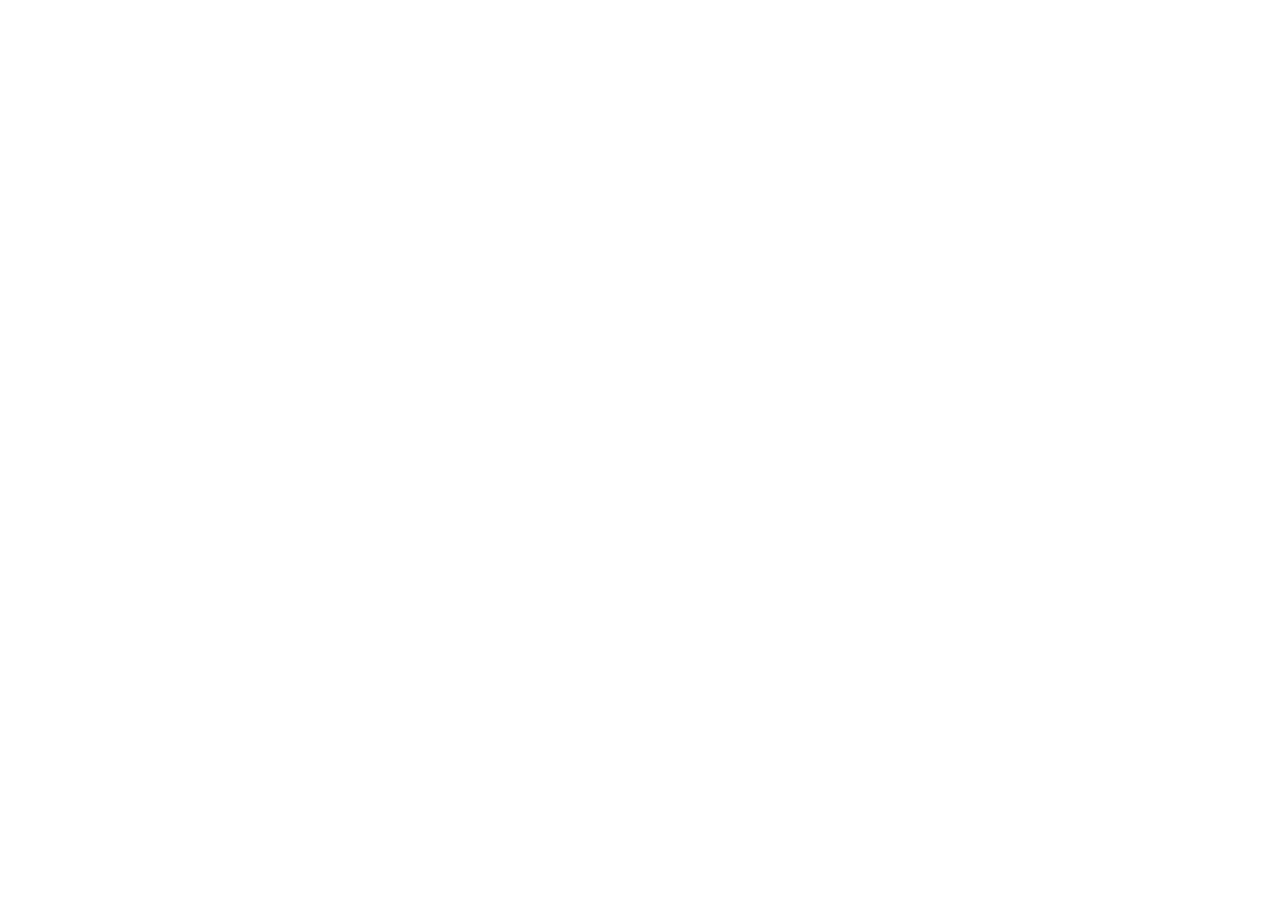
==== index.html @ 045b30f8 "Initial commit" ====
<!DOCTYPE html>
<html lang="en">
<head>
    <meta charset="UTF-8">
    <meta name="viewport" content="width=device-width, initial-scale=1.0">
    <title>Document</title>
    <link rel="stylesheet" href="style.css">
</head>
<body>
    <script src="main.js"></script>
</body>
</html>
---- style.css ----
* {
    padding: 0;
    margin: 0;
}
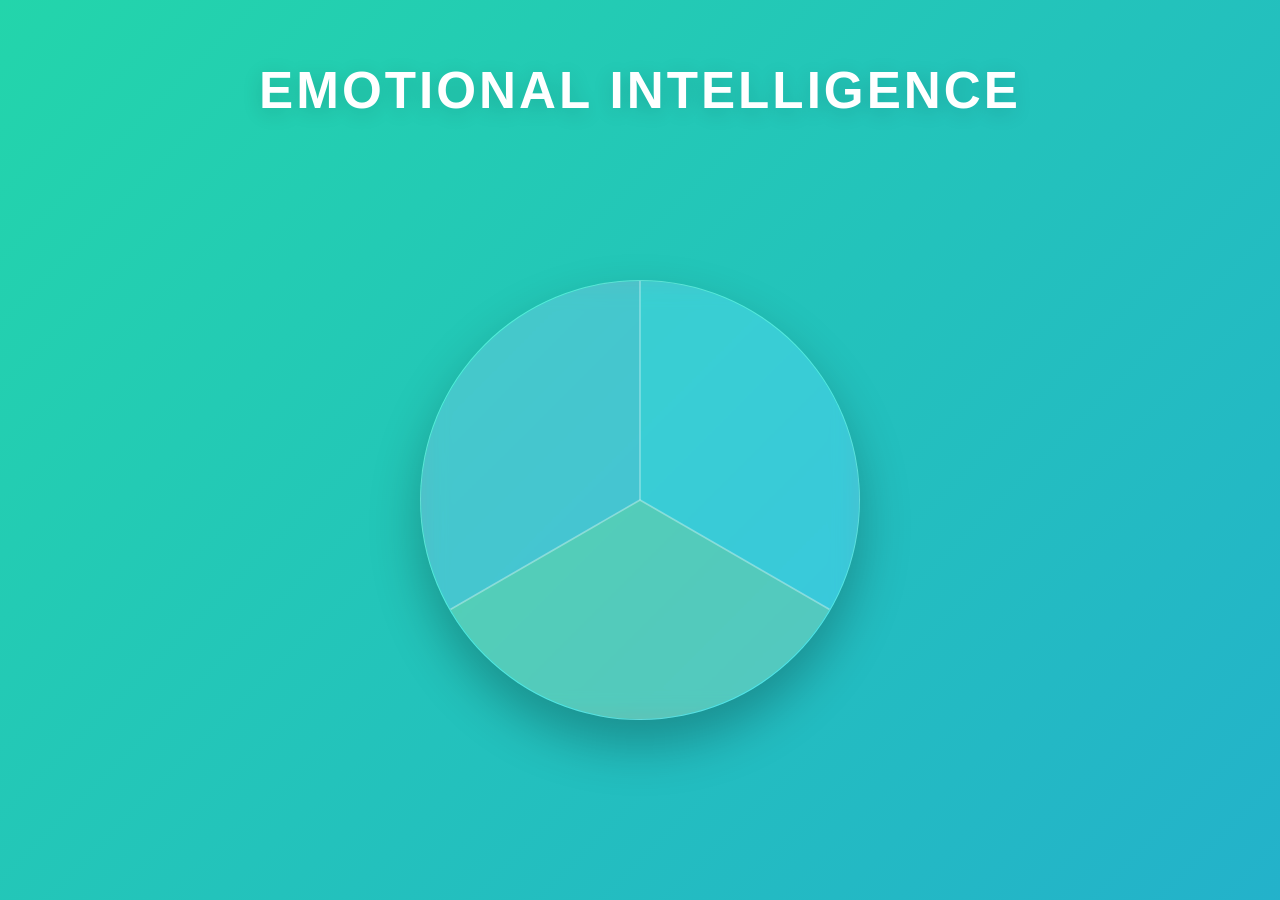
==== commit e8c7a4ca: "feat: add main page demo" ====
--- a/index.html
+++ b/index.html
@@ -1,12 +1,93 @@
 <!DOCTYPE html>
-<html lang="en">
+<html lang="uk">
+
 <head>
     <meta charset="UTF-8">
     <meta name="viewport" content="width=device-width, initial-scale=1.0">
-    <title>Document</title>
+    <title>Emotional Intelligence</title>
     <link rel="stylesheet" href="style.css">
 </head>
+
 <body>
-    <script src="main.js"></script>
+
+    <!-- Фоновые оверлеи для плавных цветовых переходов при наведении -->
+    <div class="bg-overlay sector-1-bg"></div>
+    <div class="bg-overlay sector-2-bg"></div>
+    <div class="bg-overlay sector-3-bg"></div>
+
+    <div class="container">
+        <!-- Шапка: заголовок темы / разделов (находится сверху по центру) -->
+        <header class="header">
+            <h1 id="main-title" class="title default">Emotional intelligence</h1>
+        </header>
+
+        <!-- Интерактивная диаграмма жидкого стекла -->
+        <main class="chart-wrapper">
+            <div class="glass-circle liquid-glass-fx">
+                <svg viewBox="0 0 400 400" class="chart-svg">
+                    <!-- Верхний правый сегмент (ЕМОЦІЇ) -->
+                    <path class="sector sector-1" data-sector="1" data-title="ЕМОЦІЇ"
+                        d="M 200,200 L 200,0 A 200,200 0 0,1 373.205,300 Z" />
+
+                    <!-- Нижний сегмент (САМОКОНТРОЛЬ) -->
+                    <path class="sector sector-2" data-sector="2" data-title="САМОКОНТРОЛЬ"
+                        d="M 200,200 L 373.205,300 A 200,200 0 0,1 26.795,300 Z" />
+
+                    <!-- Верхний левый сегмент (ЕМПАТІЯ) -->
+                    <path class="sector sector-3" data-sector="3" data-title="ЕМПАТІЯ"
+                        d="M 200,200 L 26.795,300 A 200,200 0 0,1 200,0 Z" />
+
+                    <!-- Разделительные стыковочные линии -->
+                    <line x1="200" y1="200" x2="200" y2="0" class="divider" />
+                    <line x1="200" y1="200" x2="373.205" y2="300" class="divider" />
+                    <line x1="200" y1="200" x2="26.795" y2="300" class="divider" />
+                </svg>
+            </div>
+        </main>
+    </div>
+
+    <script>
+        document.addEventListener('DOMContentLoaded', () => {
+            const body = document.body;
+            const mainTitle = document.getElementById('main-title');
+            const defaultTitle = 'Emotional intelligence';
+            const sectors = document.querySelectorAll('.sector');
+
+            sectors.forEach(sector => {
+                const sectorId = sector.getAttribute('data-sector');
+                const sectorTitle = sector.getAttribute('data-title');
+
+                // Переход при наведении
+                sector.addEventListener('mouseenter', () => {
+                    body.setAttribute('data-active-sector', sectorId);
+
+                    mainTitle.classList.add('is-hidden');
+                    setTimeout(() => {
+                        mainTitle.textContent = sectorTitle;
+                        mainTitle.classList.remove('default');
+                        mainTitle.classList.remove('is-hidden');
+                    }, 180);
+                });
+
+                // Возврат при уходе курсора
+                sector.addEventListener('mouseleave', () => {
+                    body.removeAttribute('data-active-sector');
+
+                    mainTitle.classList.add('is-hidden');
+                    setTimeout(() => {
+                        mainTitle.textContent = defaultTitle;
+                        mainTitle.classList.add('default');
+                        mainTitle.classList.remove('is-hidden');
+                    }, 180);
+                });
+
+                // Переход по клику на будущую страницу
+                sector.addEventListener('click', () => {
+                    window.location.href = 'BLANK';
+                });
+            });
+        });
+    </script>
 </body>
+
 </html>
--- a/style.css
+++ b/style.css
@@ -1,4 +1,196 @@
 * {
+    margin: 0;
     padding: 0;
-    margin: 0;
+    box-sizing: border-box;
+}
+
+/** Ultra Light */
+@font-face {
+  font-family: "San Francisco";
+  font-weight: 100;
+  src: url("https://applesocial.s3.amazonaws.com/assets/styles/fonts/sanfrancisco/sanfranciscodisplay-ultralight-webfont.woff");
+}
+
+/** Thin */
+@font-face {
+  font-family: "San Francisco";
+  font-weight: 200;
+  src: url("https://applesocial.s3.amazonaws.com/assets/styles/fonts/sanfrancisco/sanfranciscodisplay-thin-webfont.woff");
+}
+
+/** Regular */
+@font-face {
+  font-family: "San Francisco";
+  font-weight: 400;
+  src: url("https://applesocial.s3.amazonaws.com/assets/styles/fonts/sanfrancisco/sanfranciscodisplay-regular-webfont.woff");
+}
+
+/** Medium */
+@font-face {
+  font-family: "San Francisco";
+  font-weight: 500;
+  src: url("https://applesocial.s3.amazonaws.com/assets/styles/fonts/sanfrancisco/sanfranciscodisplay-medium-webfont.woff");
+}
+
+/** Semi Bold */
+@font-face {
+  font-family: "San Francisco";
+  font-weight: 600;
+  src: url("https://applesocial.s3.amazonaws.com/assets/styles/fonts/sanfrancisco/sanfranciscodisplay-semibold-webfont.woff");
+}
+
+/** Bold */ 
+@font-face {
+  font-family: "San Francisco";
+  font-weight: 700;
+  src: url("https://applesocial.s3.amazonaws.com/assets/styles/fonts/sanfrancisco/sanfranciscodisplay-bold-webfont.woff");
+}
+
+/* Настройки жидкого стекла */
+.liquid-glass-fx {
+    -webkit-backdrop-filter: blur(12px) saturate(160%);
+    backdrop-filter: blur(12px) saturate(160%);
+    background-color: rgba(255, 255, 255, 0.12);
+    border: 1px solid rgba(255, 255, 255, 0.25);
+}
+
+/* Базовый динамический градиент фона */
+body {
+    min-height: 100vh;
+    font-family: "San Francisco", -apple-system, BlinkMacSystemFont, sans-serif;
+    color: #ffffff;
+    background: linear-gradient(-45deg, #ee7752, #e73c7e, #23a6d5, #23d5ab);
+    background-size: 400% 400%;
+    animation: gradient 15s ease infinite;
+    overflow: hidden;
+    position: relative;
+}
+
+@keyframes gradient {
+    0% { background-position: 0% 50%; }
+    50% { background-position: 100% 50%; }
+    100% { background-position: 0% 50%; }
+}
+
+/* Плавные фоновые слои для смены оттенков при наведении */
+.bg-overlay {
+    position: fixed;
+    inset: 0;
+    opacity: 0;
+    transition: opacity 0.8s ease;
+    background-size: 400% 400%;
+    animation: gradient 15s ease infinite;
+    pointer-events: none;
+    z-index: 0;
+}
+
+/* Оттенки для секции 1 (ЕМОЦІЇ) */
+.sector-1-bg {
+    background-image: linear-gradient(-45deg, #2b580c, #639a67, #23a6d5, #1e5f74);
+}
+
+/* Оттенки для секции 2 (САМОКОНТРОЛЬ) */
+.sector-2-bg {
+    background-image: linear-gradient(-45deg, #d9455f, #f28b50, #e73c7e, #f7b731);
+}
+
+/* Оттенки для секции 3 (ЕМПАТІЯ) */
+.sector-3-bg {
+    background-image: linear-gradient(-45deg, #6a0572, #ab83a1, #3b6978, #88304e);
+}
+
+body[data-active-sector="1"] .sector-1-bg { opacity: 1; }
+body[data-active-sector="2"] .sector-2-bg { opacity: 1; }
+body[data-active-sector="3"] .sector-3-bg { opacity: 1; }
+
+/* Основная сетка */
+.container {
+    position: relative;
+    z-index: 1;
+    min-height: 100vh;
+    display: flex;
+    flex-direction: column;
+    align-items: center;
+    padding: 60px 20px;
+}
+
+/* Шапка с главным названием */
+.header {
+    text-align: center;
+    margin-bottom: 40px;
+    height: 60px;
+    display: flex;
+    align-items: center;
+    justify-content: center;
+}
+
+.title {
+    font-size: 2.2rem;
+    font-weight: 600;
+    letter-spacing: 2px;
+    text-transform: uppercase;
+    transition: opacity 0.2s ease, transform 0.2s ease, font-size 0.3s ease;
+    text-shadow: 0 4px 20px rgba(0, 0, 0, 0.15);
+}
+
+/* Крупный размер для Emotional intelligence */
+.title.default {
+    font-size: 3.2rem;
+    font-weight: 700;
+    letter-spacing: 3px;
+}
+
+.title.is-hidden {
+    opacity: 0;
+    transform: translateY(-6px);
+}
+
+/* Центрирование диаграммы */
+.chart-wrapper {
+    flex: 1;
+    display: flex;
+    align-items: center;
+    justify-content: center;
+}
+
+.glass-circle {
+    width: 440px;
+    height: 440px;
+    border-radius: 50%;
+    overflow: hidden;
+    box-shadow: 0 25px 50px rgba(0, 0, 0, 0.25);
+    display: flex;
+    align-items: center;
+    justify-content: center;
+}
+
+.chart-svg {
+    width: 100%;
+    height: 100%;
+}
+
+/* Стили секций диаграммы */
+.sector {
+    cursor: pointer;
+    transition: fill-opacity 0.4s ease, opacity 0.4s ease;
+    fill-opacity: 0.25;
+}
+
+.sector-1 { fill: #88a0e0; }
+.sector-2 { fill: #f0a070; }
+.sector-3 { fill: #b880d0; }
+
+/* Тонкие линии-разделители */
+.divider {
+    stroke: rgba(255, 255, 255, 0.35);
+    stroke-width: 1.5;
+}
+
+/* Полупрозрачность при наведении */
+.chart-svg:hover .sector {
+    fill-opacity: 0.15;
+}
+
+.chart-svg .sector:hover {
+    fill-opacity: 0.65;
 }
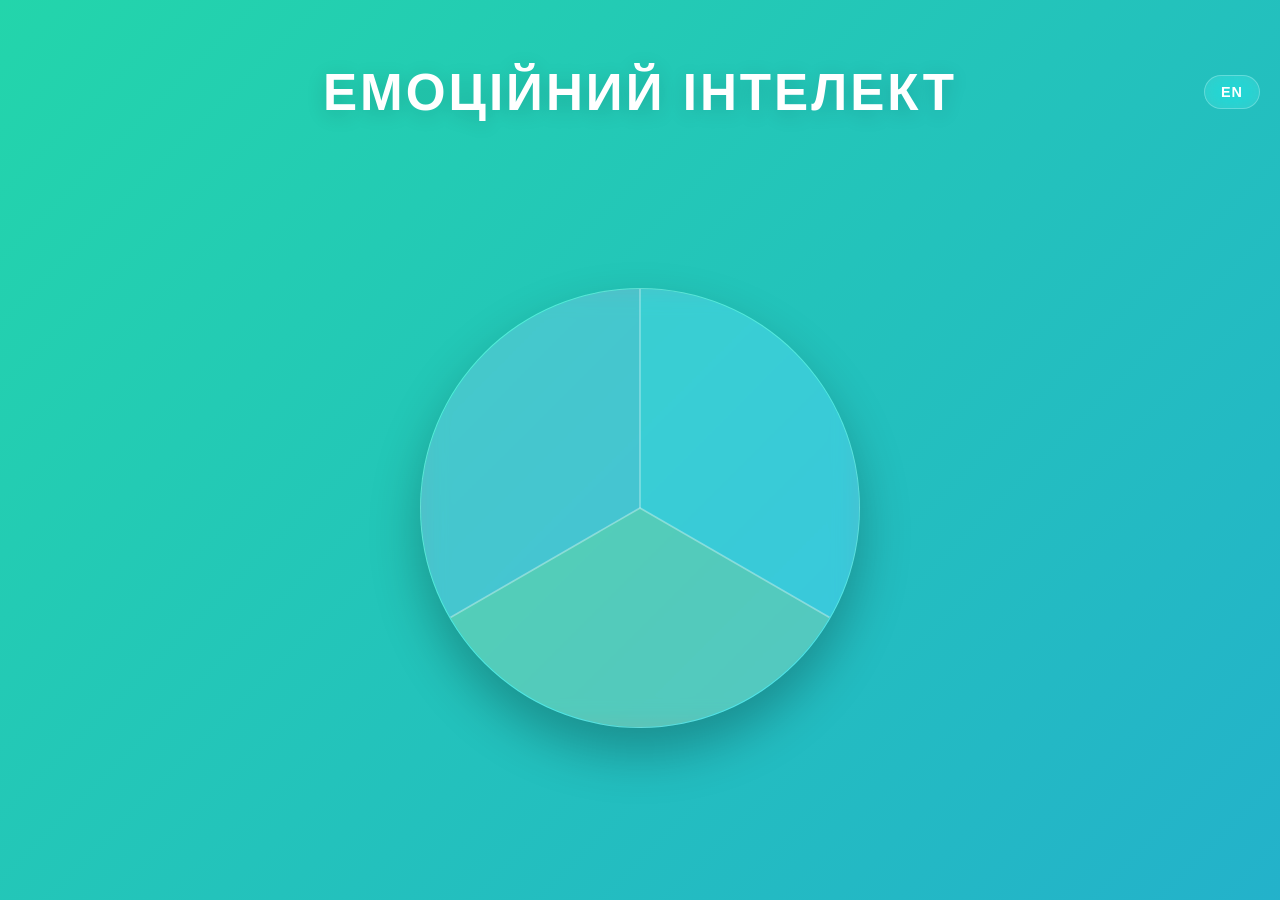
==== commit a49e54fb: "Add localisation function on the main page" ====
--- a/index.html
+++ b/index.html
@@ -10,34 +10,28 @@
 
 <body>
 
-    <!-- Фоновые оверлеи для плавных цветовых переходов при наведении -->
     <div class="bg-overlay sector-1-bg"></div>
     <div class="bg-overlay sector-2-bg"></div>
     <div class="bg-overlay sector-3-bg"></div>
 
     <div class="container">
-        <!-- Шапка: заголовок темы / разделов (находится сверху по центру) -->
         <header class="header">
-            <h1 id="main-title" class="title default">Emotional intelligence</h1>
+            <h1 id="main-title" class="title default">Емоційний інтелект</h1>
+            <button id="lang-btn" class="lang-btn liquid-glass-fx" type="button">EN</button>
         </header>
 
-        <!-- Интерактивная диаграмма жидкого стекла -->
         <main class="chart-wrapper">
             <div class="glass-circle liquid-glass-fx">
                 <svg viewBox="0 0 400 400" class="chart-svg">
-                    <!-- Верхний правый сегмент (ЕМОЦІЇ) -->
                     <path class="sector sector-1" data-sector="1" data-title="ЕМОЦІЇ"
                         d="M 200,200 L 200,0 A 200,200 0 0,1 373.205,300 Z" />
 
-                    <!-- Нижний сегмент (САМОКОНТРОЛЬ) -->
                     <path class="sector sector-2" data-sector="2" data-title="САМОКОНТРОЛЬ"
                         d="M 200,200 L 373.205,300 A 200,200 0 0,1 26.795,300 Z" />
 
-                    <!-- Верхний левый сегмент (ЕМПАТІЯ) -->
                     <path class="sector sector-3" data-sector="3" data-title="ЕМПАТІЯ"
                         d="M 200,200 L 26.795,300 A 200,200 0 0,1 200,0 Z" />
 
-                    <!-- Разделительные стыковочные линии -->
                     <line x1="200" y1="200" x2="200" y2="0" class="divider" />
                     <line x1="200" y1="200" x2="373.205" y2="300" class="divider" />
                     <line x1="200" y1="200" x2="26.795" y2="300" class="divider" />
@@ -46,48 +40,7 @@
         </main>
     </div>
 
-    <script>
-        document.addEventListener('DOMContentLoaded', () => {
-            const body = document.body;
-            const mainTitle = document.getElementById('main-title');
-            const defaultTitle = 'Emotional intelligence';
-            const sectors = document.querySelectorAll('.sector');
-
-            sectors.forEach(sector => {
-                const sectorId = sector.getAttribute('data-sector');
-                const sectorTitle = sector.getAttribute('data-title');
-
-                // Переход при наведении
-                sector.addEventListener('mouseenter', () => {
-                    body.setAttribute('data-active-sector', sectorId);
-
-                    mainTitle.classList.add('is-hidden');
-                    setTimeout(() => {
-                        mainTitle.textContent = sectorTitle;
-                        mainTitle.classList.remove('default');
-                        mainTitle.classList.remove('is-hidden');
-                    }, 180);
-                });
-
-                // Возврат при уходе курсора
-                sector.addEventListener('mouseleave', () => {
-                    body.removeAttribute('data-active-sector');
-
-                    mainTitle.classList.add('is-hidden');
-                    setTimeout(() => {
-                        mainTitle.textContent = defaultTitle;
-                        mainTitle.classList.add('default');
-                        mainTitle.classList.remove('is-hidden');
-                    }, 180);
-                });
-
-                // Переход по клику на будущую страницу
-                sector.addEventListener('click', () => {
-                    window.location.href = 'BLANK';
-                });
-            });
-        });
-    </script>
+    <script src="main.js"></script>
 </body>
 
 </html>
--- a/style.css
+++ b/style.css
@@ -4,49 +4,43 @@
     box-sizing: border-box;
 }
 
-/** Ultra Light */
-@font-face {
-  font-family: "San Francisco";
-  font-weight: 100;
-  src: url("https://applesocial.s3.amazonaws.com/assets/styles/fonts/sanfrancisco/sanfranciscodisplay-ultralight-webfont.woff");
-}
-
-/** Thin */
-@font-face {
-  font-family: "San Francisco";
-  font-weight: 200;
-  src: url("https://applesocial.s3.amazonaws.com/assets/styles/fonts/sanfrancisco/sanfranciscodisplay-thin-webfont.woff");
-}
-
-/** Regular */
-@font-face {
-  font-family: "San Francisco";
-  font-weight: 400;
-  src: url("https://applesocial.s3.amazonaws.com/assets/styles/fonts/sanfrancisco/sanfranciscodisplay-regular-webfont.woff");
-}
-
-/** Medium */
-@font-face {
-  font-family: "San Francisco";
-  font-weight: 500;
-  src: url("https://applesocial.s3.amazonaws.com/assets/styles/fonts/sanfrancisco/sanfranciscodisplay-medium-webfont.woff");
-}
-
-/** Semi Bold */
-@font-face {
-  font-family: "San Francisco";
-  font-weight: 600;
-  src: url("https://applesocial.s3.amazonaws.com/assets/styles/fonts/sanfrancisco/sanfranciscodisplay-semibold-webfont.woff");
-}
-
-/** Bold */ 
-@font-face {
-  font-family: "San Francisco";
-  font-weight: 700;
-  src: url("https://applesocial.s3.amazonaws.com/assets/styles/fonts/sanfrancisco/sanfranciscodisplay-bold-webfont.woff");
-}
-
-/* Настройки жидкого стекла */
+/* Fonts */
+@font-face {
+    font-family: "San Francisco";
+    font-weight: 100;
+    src: url("https://applesocial.s3.amazonaws.com/assets/styles/fonts/sanfrancisco/sanfranciscodisplay-ultralight-webfont.woff");
+}
+
+@font-face {
+    font-family: "San Francisco";
+    font-weight: 200;
+    src: url("https://applesocial.s3.amazonaws.com/assets/styles/fonts/sanfrancisco/sanfranciscodisplay-thin-webfont.woff");
+}
+
+@font-face {
+    font-family: "San Francisco";
+    font-weight: 400;
+    src: url("https://applesocial.s3.amazonaws.com/assets/styles/fonts/sanfrancisco/sanfranciscodisplay-regular-webfont.woff");
+}
+
+@font-face {
+    font-family: "San Francisco";
+    font-weight: 500;
+    src: url("https://applesocial.s3.amazonaws.com/assets/styles/fonts/sanfrancisco/sanfranciscodisplay-medium-webfont.woff");
+}
+
+@font-face {
+    font-family: "San Francisco";
+    font-weight: 600;
+    src: url("https://applesocial.s3.amazonaws.com/assets/styles/fonts/sanfrancisco/sanfranciscodisplay-semibold-webfont.woff");
+}
+
+@font-face {
+    font-family: "San Francisco";
+    font-weight: 700;
+    src: url("https://applesocial.s3.amazonaws.com/assets/styles/fonts/sanfrancisco/sanfranciscodisplay-bold-webfont.woff");
+}
+
 .liquid-glass-fx {
     -webkit-backdrop-filter: blur(12px) saturate(160%);
     backdrop-filter: blur(12px) saturate(160%);
@@ -54,15 +48,25 @@
     border: 1px solid rgba(255, 255, 255, 0.25);
 }
 
-/* Базовый динамический градиент фона */
 body {
     min-height: 100vh;
+    min-height: 100svh;
     font-family: "San Francisco", -apple-system, BlinkMacSystemFont, sans-serif;
     color: #ffffff;
-    background: linear-gradient(-45deg, #ee7752, #e73c7e, #23a6d5, #23d5ab);
+
+    background: linear-gradient(
+        -45deg,
+        #ee7752,
+        #e73c7e,
+        #23a6d5,
+        #23d5ab
+    );
+
     background-size: 400% 400%;
     animation: gradient 15s ease infinite;
-    overflow: hidden;
+
+    overflow-x: hidden;
+    overflow-y: auto;
     position: relative;
 }
 
@@ -72,7 +76,6 @@
     100% { background-position: 0% 50%; }
 }
 
-/* Плавные фоновые слои для смены оттенков при наведении */
 .bg-overlay {
     position: fixed;
     inset: 0;
@@ -84,60 +87,97 @@
     z-index: 0;
 }
 
-/* Оттенки для секции 1 (ЕМОЦІЇ) */
 .sector-1-bg {
-    background-image: linear-gradient(-45deg, #2b580c, #639a67, #23a6d5, #1e5f74);
-}
-
-/* Оттенки для секции 2 (САМОКОНТРОЛЬ) */
+    background-image: linear-gradient(
+        -45deg, #2b580c, #639a67, #23a6d5, #1e5f74
+    );
+}
+
 .sector-2-bg {
-    background-image: linear-gradient(-45deg, #d9455f, #f28b50, #e73c7e, #f7b731);
-}
-
-/* Оттенки для секции 3 (ЕМПАТІЯ) */
+    background-image: linear-gradient(
+        -45deg, #d9455f, #f28b50, #e73c7e, #f7b731
+    );
+}
+
 .sector-3-bg {
-    background-image: linear-gradient(-45deg, #6a0572, #ab83a1, #3b6978, #88304e);
+    background-image: linear-gradient(
+        -45deg, #6a0572, #ab83a1, #3b6978, #88304e
+    );
 }
 
 body[data-active-sector="1"] .sector-1-bg { opacity: 1; }
 body[data-active-sector="2"] .sector-2-bg { opacity: 1; }
 body[data-active-sector="3"] .sector-3-bg { opacity: 1; }
 
-/* Основная сетка */
 .container {
     position: relative;
     z-index: 1;
+
     min-height: 100vh;
+    min-height: 100svh;
+
     display: flex;
     flex-direction: column;
     align-items: center;
-    padding: 60px 20px;
-}
-
-/* Шапка с главным названием */
+
+    padding: clamp(24px, 6vh, 60px) 20px;
+}
+
 .header {
+    position: relative;
+    width: 100%;
+    max-width: 1500px;
+    margin-inline: auto;
+    height: 76px;
     text-align: center;
-    margin-bottom: 40px;
-    height: 60px;
+
     display: flex;
     align-items: center;
     justify-content: center;
+
+    margin-bottom: clamp(20px, 5vh, 40px);
+}
+
+.lang-btn {
+    position: absolute;
+    right: 0;
+    padding: 8px 16px;
+    border-radius: 20px;
+    color: #ffffff;
+    font-family: inherit;
+    font-size: 0.9rem;
+    font-weight: 600;
+    letter-spacing: 1px;
+    cursor: pointer;
+    transition: background-color 0.2s ease, transform 0.2s ease;
+}
+
+.lang-btn:hover {
+    background-color: rgba(255, 255, 255, 0.25);
+    transform: scale(1.05);
 }
 
 .title {
-    font-size: 2.2rem;
+    max-width: 100%;
+    font-size: clamp(1.5rem, 5vw, 2.2rem);
     font-weight: 600;
-    letter-spacing: 2px;
+
+    letter-spacing: clamp(1px, 0.5vw, 2px);
     text-transform: uppercase;
-    transition: opacity 0.2s ease, transform 0.2s ease, font-size 0.3s ease;
+
+    transition:
+        opacity 0.2s ease,
+        transform 0.2s ease,
+        font-size 0.3s ease;
+
     text-shadow: 0 4px 20px rgba(0, 0, 0, 0.15);
-}
-
-/* Крупный размер для Emotional intelligence */
+    overflow-wrap: anywhere;
+}
+
 .title.default {
-    font-size: 3.2rem;
+    font-size: clamp(1.7rem, 6vw, 3.2rem);
     font-weight: 700;
-    letter-spacing: 3px;
+    letter-spacing: clamp(1px, 0.7vw, 3px);
 }
 
 .title.is-hidden {
@@ -145,52 +185,138 @@
     transform: translateY(-6px);
 }
 
-/* Центрирование диаграммы */
 .chart-wrapper {
     flex: 1;
+
+    width: 100%;
     display: flex;
     align-items: center;
     justify-content: center;
 }
 
 .glass-circle {
-    width: 440px;
-    height: 440px;
+    width: min(440px, 88vw, calc(100svh - 190px));
+    aspect-ratio: 1 / 1;
+
     border-radius: 50%;
     overflow: hidden;
+
     box-shadow: 0 25px 50px rgba(0, 0, 0, 0.25);
+
     display: flex;
     align-items: center;
     justify-content: center;
+
+    flex-shrink: 0;
 }
 
 .chart-svg {
+    display: block;
     width: 100%;
     height: 100%;
 }
 
-/* Стили секций диаграммы */
 .sector {
     cursor: pointer;
     transition: fill-opacity 0.4s ease, opacity 0.4s ease;
     fill-opacity: 0.25;
+    outline: none;
 }
 
 .sector-1 { fill: #88a0e0; }
 .sector-2 { fill: #f0a070; }
 .sector-3 { fill: #b880d0; }
 
-/* Тонкие линии-разделители */
 .divider {
     stroke: rgba(255, 255, 255, 0.35);
     stroke-width: 1.5;
-}
-
-/* Полупрозрачность при наведении */
-.chart-svg:hover .sector {
-    fill-opacity: 0.15;
-}
-
-.chart-svg .sector:hover {
+    pointer-events: none;
+}
+
+@media (hover: hover) and (pointer: fine) {
+    .chart-svg:hover .sector {
+        fill-opacity: 0.15;
+    }
+
+    .chart-svg .sector:hover {
+        fill-opacity: 0.65;
+    }
+}
+
+.sector:focus-visible {
     fill-opacity: 0.65;
+    stroke: rgba(255, 255, 255, 0.9);
+    stroke-width: 2;
+}
+
+@media (max-width: 768px) {
+    .container {
+        padding: 30px 16px;
+    }
+
+    .header {
+        margin-bottom: 25px;
+    }
+
+    .glass-circle {
+        width: min(400px, 85vw, calc(100svh - 160px));
+    }
+}
+
+@media (max-width: 480px) {
+    .container {
+        padding: 24px 14px;
+    }
+
+    .header {
+        height: 60px;
+        margin-bottom: 20px;
+    }
+
+    .title {
+        font-size: clamp(1.35rem, 6vw, 1.8rem);
+    }
+
+    .title.default {
+        font-size: clamp(1.5rem, 7vw, 2.2rem);
+    }
+
+    .glass-circle {
+        width: min(88vw, calc(100svh - 150px));
+    }
+}
+
+@media (max-height: 500px) and (orientation: landscape) {
+    .container {
+        padding: 12px 20px;
+    }
+
+    .header {
+        height: 44px;
+        margin-bottom: 10px;
+    }
+
+    .title,
+    .title.default {
+        font-size: clamp(1.2rem, 4vw, 1.8rem);
+    }
+
+    .glass-circle {
+        width: min(55vw, 65svh, 360px);
+    }
+}
+
+@media (max-width: 600px) {
+    .title {
+        padding: 0 65px;
+    }
+}
+
+@media (prefers-reduced-motion: reduce) {
+    *,
+    *::before,
+    *::after {
+        animation-duration: 0.01ms !important;
+        transition-duration: 0.01ms !important;
+    }
 }
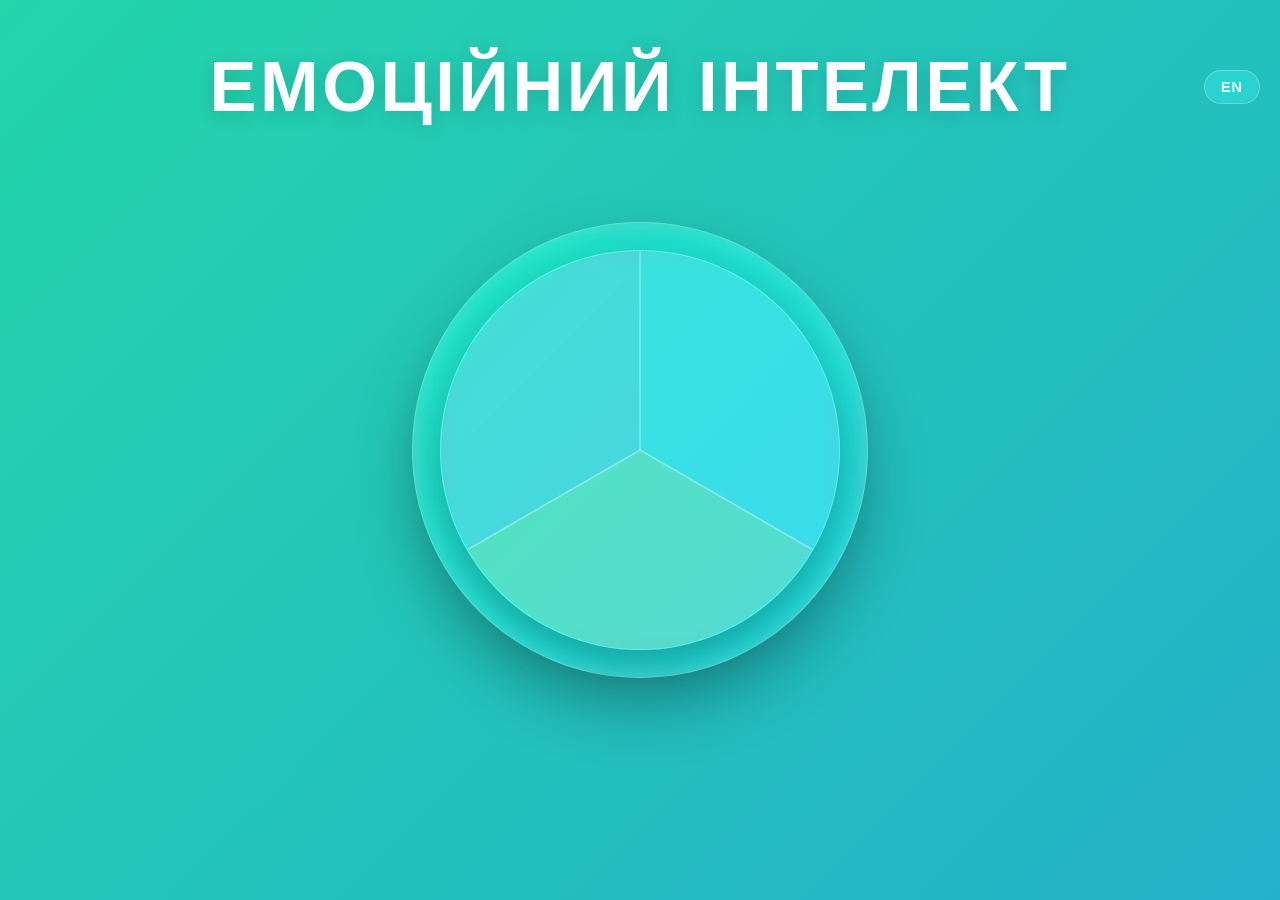
==== commit f58ed9c4: "Add scanner button on the main page + minor design changes" ====
--- a/index.html
+++ b/index.html
@@ -21,21 +21,23 @@
         </header>
 
         <main class="chart-wrapper">
-            <div class="glass-circle liquid-glass-fx">
-                <svg viewBox="0 0 400 400" class="chart-svg">
-                    <path class="sector sector-1" data-sector="1" data-title="ЕМОЦІЇ"
-                        d="M 200,200 L 200,0 A 200,200 0 0,1 373.205,300 Z" />
+            <div id="webcam-ring" class="outer-ring liquid-glass-fx" role="button" tabindex="0">
+                <div class="glass-circle liquid-glass-fx">
+                    <svg viewBox="0 0 400 400" class="chart-svg">
+                        <path class="sector sector-1" data-sector="1" data-title="ЕМОЦІЇ"
+                            d="M 200,200 L 200,0 A 200,200 0 0,1 373.205,300 Z" />
 
-                    <path class="sector sector-2" data-sector="2" data-title="САМОКОНТРОЛЬ"
-                        d="M 200,200 L 373.205,300 A 200,200 0 0,1 26.795,300 Z" />
+                        <path class="sector sector-2" data-sector="2" data-title="САМОКОНТРОЛЬ"
+                            d="M 200,200 L 373.205,300 A 200,200 0 0,1 26.795,300 Z" />
 
-                    <path class="sector sector-3" data-sector="3" data-title="ЕМПАТІЯ"
-                        d="M 200,200 L 26.795,300 A 200,200 0 0,1 200,0 Z" />
+                        <path class="sector sector-3" data-sector="3" data-title="ЕМПАТІЯ"
+                            d="M 200,200 L 26.795,300 A 200,200 0 0,1 200,0 Z" />
 
-                    <line x1="200" y1="200" x2="200" y2="0" class="divider" />
-                    <line x1="200" y1="200" x2="373.205" y2="300" class="divider" />
-                    <line x1="200" y1="200" x2="26.795" y2="300" class="divider" />
-                </svg>
+                        <line x1="200" y1="200" x2="200" y2="0" class="divider" />
+                        <line x1="200" y1="200" x2="373.205" y2="300" class="divider" />
+                        <line x1="200" y1="200" x2="26.795" y2="300" class="divider" />
+                    </svg>
+                </div>
             </div>
         </main>
     </div>
--- a/style.css
+++ b/style.css
@@ -119,28 +119,32 @@
     display: flex;
     flex-direction: column;
     align-items: center;
-
-    padding: clamp(24px, 6vh, 60px) 20px;
+    justify-content: center;
+
+    padding: 20px;
 }
 
 .header {
-    position: relative;
-    width: 100%;
+    position: fixed;
+    top: clamp(20px, 5vh, 48px);
+    left: 20px;
+    right: 20px;
     max-width: 1500px;
     margin-inline: auto;
-    height: 76px;
+    min-height: 84px;
     text-align: center;
-
-    display: flex;
-    align-items: center;
-    justify-content: center;
-
-    margin-bottom: clamp(20px, 5vh, 40px);
+    z-index: 20;
+
+    display: flex;
+    align-items: center;
+    justify-content: center;
 }
 
 .lang-btn {
     position: absolute;
     right: 0;
+    z-index: 25;
+    pointer-events: auto;
     padding: 8px 16px;
     border-radius: 20px;
     color: #ffffff;
@@ -158,11 +162,14 @@
 }
 
 .title {
+    pointer-events: none;
     max-width: 100%;
-    font-size: clamp(1.5rem, 5vw, 2.2rem);
+    padding: 0 100px;
+    font-size: clamp(2.1rem, 6vw, 3.3rem);
     font-weight: 600;
-
-    letter-spacing: clamp(1px, 0.5vw, 2px);
+    line-height: 1.15;
+
+    letter-spacing: clamp(1px, 0.5vw, 2.5px);
     text-transform: uppercase;
 
     transition:
@@ -175,9 +182,9 @@
 }
 
 .title.default {
-    font-size: clamp(1.7rem, 6vw, 3.2rem);
+    font-size: clamp(2.4rem, 7vw, 4.4rem);
     font-weight: 700;
-    letter-spacing: clamp(1px, 0.7vw, 3px);
+    letter-spacing: clamp(1px, 0.7vw, 3.5px);
 }
 
 .title.is-hidden {
@@ -194,14 +201,69 @@
     justify-content: center;
 }
 
+.outer-ring {
+    position: relative;
+    z-index: 1;
+    padding: clamp(18px, 3vw, 28px);
+    border-radius: 50%;
+    cursor: pointer;
+
+    /* Убираем фон и рамку с самого контейнера, чтобы не дублировать ::before */
+    background-color: transparent;
+    border-color: transparent;
+    -webkit-backdrop-filter: none;
+    backdrop-filter: none;
+
+    display: flex;
+    align-items: center;
+    justify-content: center;
+    outline: none;
+}
+
+.outer-ring::before {
+    content: "";
+    position: absolute;
+    inset: 0;
+    border-radius: 50%;
+    z-index: 0;
+    pointer-events: none;
+
+    -webkit-backdrop-filter: blur(12px) saturate(160%);
+    backdrop-filter: blur(12px) saturate(160%);
+    background-color: rgba(255, 255, 255, 0.12);
+    border: 1px solid rgba(255, 255, 255, 0.25);
+
+    box-shadow:
+        0 30px 60px rgba(0, 0, 0, 0.28),
+        inset 0 0 20px rgba(255, 255, 255, 0.15);
+
+    transition:
+        background-color 0.3s ease,
+        border-color 0.3s ease,
+        transform 0.35s cubic-bezier(0.22, 1, 0.36, 1),
+        box-shadow 0.3s ease;
+}
+
+.outer-ring:hover:not(:has(.glass-circle:hover))::before,
+.outer-ring:focus-visible::before {
+    background-color: rgba(255, 255, 255, 0.26);
+    border-color: rgba(255, 255, 255, 0.65);
+    transform: scale(1.06);
+    box-shadow:
+        0 35px 70px rgba(0, 0, 0, 0.35),
+        0 0 30px rgba(255, 255, 255, 0.25);
+}
+
 .glass-circle {
-    width: min(440px, 88vw, calc(100svh - 190px));
+    position: relative;
+    z-index: 2;
+    width: min(400px, 76vw, calc(100svh - 270px));
     aspect-ratio: 1 / 1;
 
     border-radius: 50%;
     overflow: hidden;
 
-    box-shadow: 0 25px 50px rgba(0, 0, 0, 0.25);
+    box-shadow: 0 15px 35px rgba(0, 0, 0, 0.25);
 
     display: flex;
     align-items: center;
@@ -259,7 +321,7 @@
     }
 
     .glass-circle {
-        width: min(400px, 85vw, calc(100svh - 160px));
+        width: min(360px, 74vw, calc(100svh - 250px));
     }
 }
 
@@ -281,8 +343,12 @@
         font-size: clamp(1.5rem, 7vw, 2.2rem);
     }
 
+    .outer-ring {
+        padding: 16px;
+    }
+
     .glass-circle {
-        width: min(88vw, calc(100svh - 150px));
+        width: min(76vw, calc(100svh - 230px));
     }
 }
 
@@ -301,8 +367,12 @@
         font-size: clamp(1.2rem, 4vw, 1.8rem);
     }
 
+    .outer-ring {
+        padding: 12px;
+    }
+
     .glass-circle {
-        width: min(55vw, 65svh, 360px);
+        width: min(46vw, 56svh, 300px);
     }
 }
 
